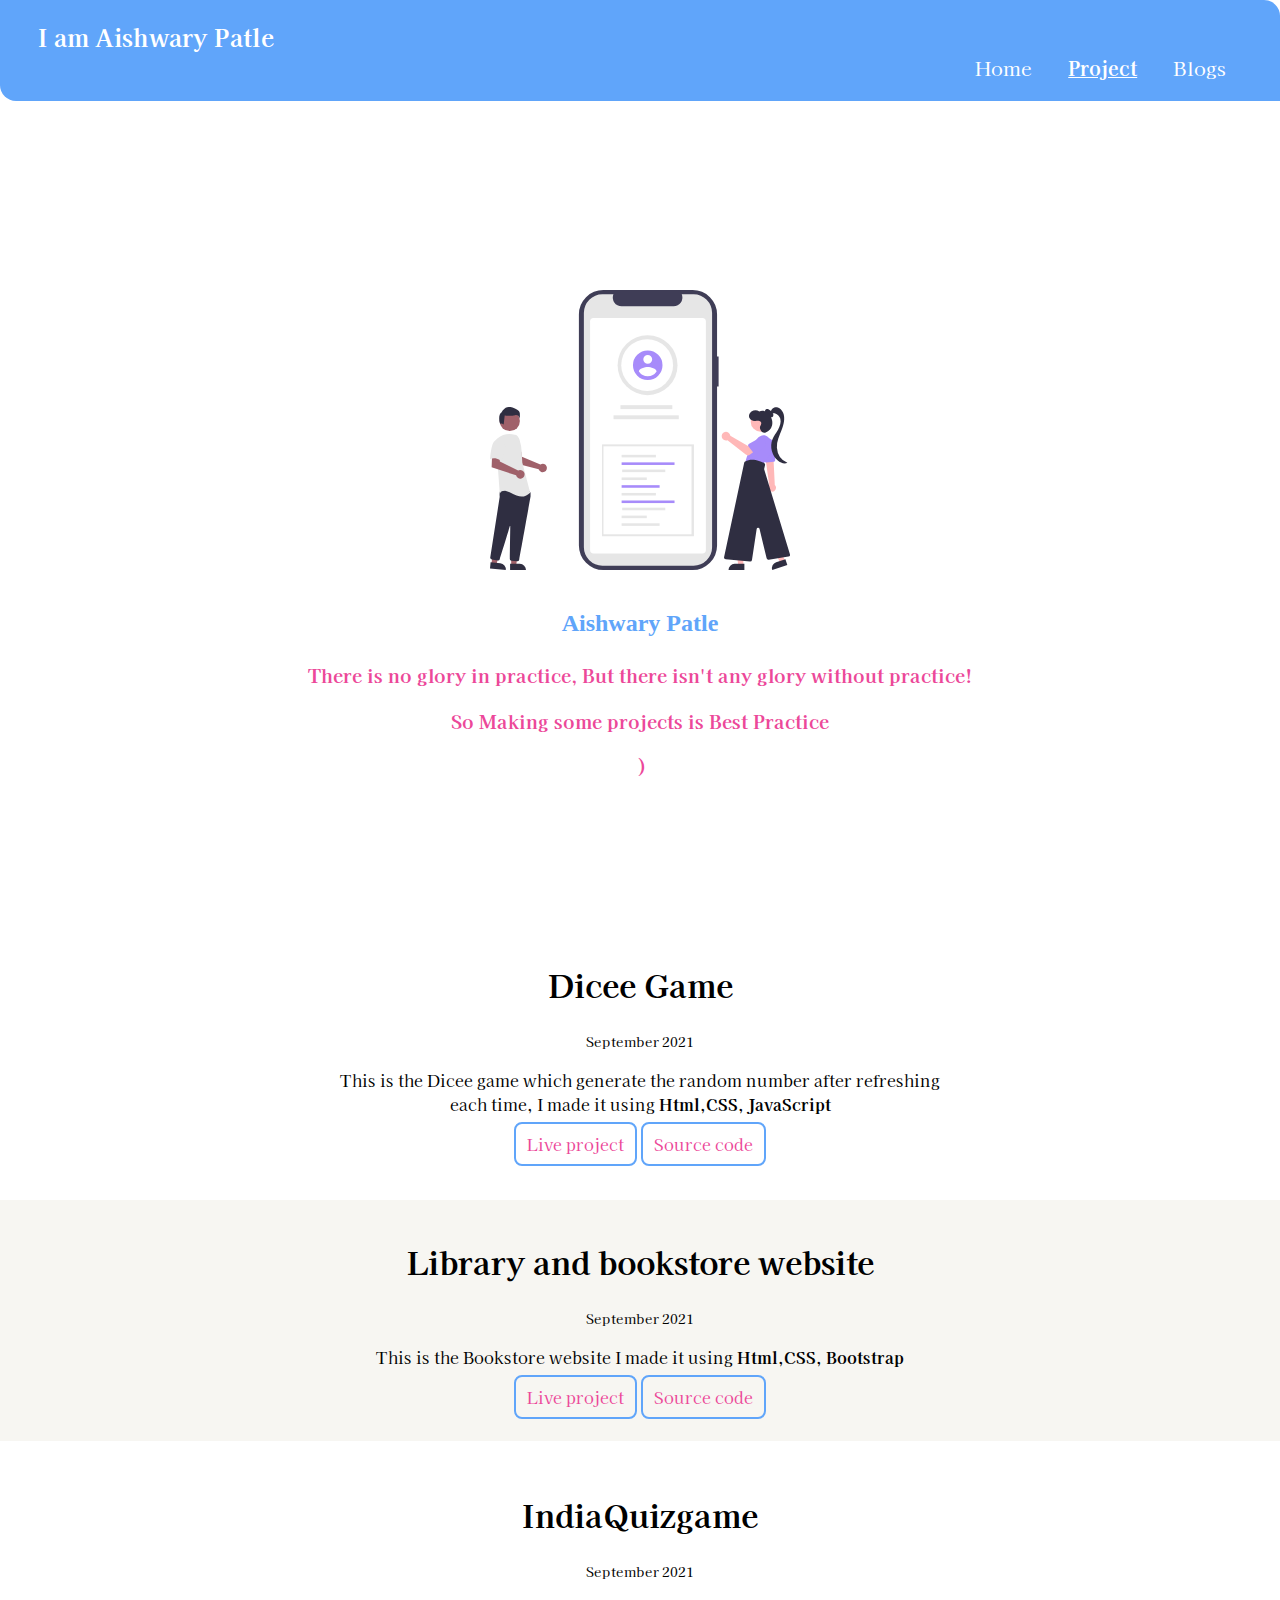
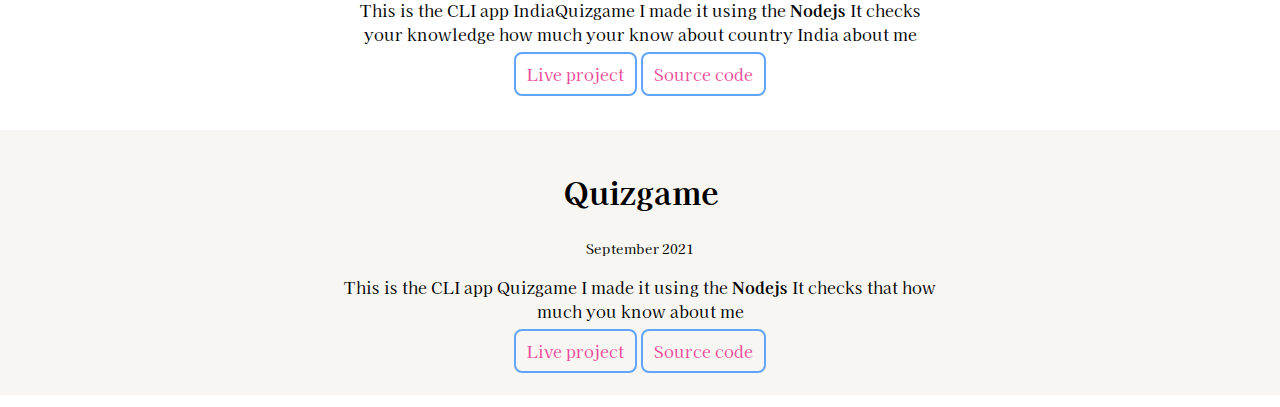
==== project.html @ fd7eb652 "docs ; Added a new page" ====
<!DOCTYPE html>
<html lang="en">

<head>
    <meta charset="UTF-8">
    <meta http-equiv="X-UA-Compatible" content="IE=edge">
    <meta name="viewport" content="width=device-width, initial-scale=1.0">
    <title>Aishwary Patle|Projects</title>
    <link rel="stylesheet" href="style.css">
    <link rel="stylesheet" href="responsive.css">
    <script defer src="https://use.fontawesome.com/releases/v5.0.7/js/all.js"></script>
</head>

<body>

    <!-- navigation -->
    <nav class="navigation container">
        <div class="nav-class">I am Aishwary Patle</div>
        <ul class=" list-non-bullet nav-pills">

            <li class="list-inline">
                <a class="nav-link " href="index.html">Home</a>
            </li>
            <li class="list-inline">
                <a class="nav-link link-active" href="project.html">Project</a>
            </li>
            <li class="list-inline">
                <a class="nav-link " href="Blog.html">Blogs</a>
            </li>
        </ul>
    </nav>

    <!-- Header -->

    <header class="hero">
        <img class="hero-img" src="images/project.svg" alt="">
        <h3 class="hero-heading">Aishwary Patle</h3>
        <h3 class="hero-heading-3">There is no glory in practice,
            But there isn't any glory without practice!

            <p>So Making some projects is Best Practice </p>
             <i class=" header-icon fas fa-code"></i>  <i
                class=" header-icon  fab fa-js-square"></i>)</h3>
    </header>








    <ol reversed class="list-non-bullet">

        <section class="section ">
            <li>
                <div class="container container-center">
                    <h1>Dicee Game</h1>
                    <img class="section-img" src="Img/Dicee game.png" alt="">
                    <small>September 2021</small>
                    <p>This is the Dicee game which generate the random number after refreshing each time, I made it using <b>Html,CSS, JavaScript</b>
                    </p>
                    <p>
                        <a class=" link secondary-link"
                            href="https://dicee-play.netlify.app/">Live project</a>
                        <a class=" link secondary-link" href="https://github.com/rohitturkar/Dicee-gameplay">Source code</a>
                    </p>


                </div>

            </li>
        </section>

        <section class="section ow">
            <li>
                <div class="container container-center">
                    <h1>Library and bookstore website</h1>
                    <img class="section-img" src="Img/bookstores.png" alt="">
                    <small>September 2021</small>
                    <p>This is the Bookstore website I made it using <b>Html,CSS, Bootstrap</b>
                    </p>
                    <p>
                        <a class=" link secondary-link"
                            href="https://books-library-store.netlify.app/">Live project</a>
                        <a class=" link secondary-link" href="https://github.com/rohitturkar/Books-Library-Store">Source code</a>
                    </p>


                </div>

            </li>
        </section>

        <section class="section">
            <li>
                <div class="container container-center">
                    <h1>IndiaQuizgame</h1>
                    <img class="section-img" src="Img/quiz-game.png" alt="">
                    <small>September 2021</small>
                    <p>This is the CLI app IndiaQuizgame I made it using the <b>Nodejs</b> It checks your knowledge how
                        much your know about country India
                        about me
                    </p>
                    <p>
                        <a class=" link secondary-link"
                            href="https://replit.com/@Rohitturkar/Indiaquizgame?embed=1&output=1#index.js">Live project</a>
                        <a class=" link secondary-link" href="https://github.com/rohitturkar/Indiaquizgame">Source code</a>
                    </p>


                </div>

            </li>
        </section>

        <section class="section ow">
            <li>
                <div class="container container-center">
                    <h1>Quizgame</h1>
                    <img class="section-img" src="Img/quiz-game.png" alt="">
                    <small>September 2021</small>
                    <p>This is the CLI app Quizgame I made it using the <b>Nodejs</b> It checks that how much you know
                        about me
                    </p>
                    <p>
                        <a class=" link secondary-link"
                            href="https://replit.com/@Rohitturkar/Quizgame?embed=1&output=1">Live project</a>
                        <a class=" link secondary-link" href="https://github.com/rohitturkar/Quizgame">Source code</a>
                    </p>
                </div>
            </li>
        </section>

    </ol>

</body>

</html>
---- style.css ----
@import url('https://fonts.googleapis.com/css2?family=Kaisei+HarunoUmi:wght@500&display=swap');

:root{
  
   --primary-color:#60A5FA;
   --dark-gray:#EC4899;
   --off-white:#F7F6F2;
}

body{
    font-family: 'Kaisei HarunoUmi', serif;
    margin:0px;
}
hr{
    margin:1rem 0rem;
}
/**container**/
.container{
    padding-left:1cm;
    padding-right:1cm;
}

.container-center{
    max-width:600px;
    margin: auto;

}
.nav-link{
    text-decoration:none;
    }

    /* list */
.list-non-bullet{
    list-style:none;
    padding-inline-start: 0px;
    margin-block-start: 0rem;
    margin-block-end: 0rem;
     }
     .list-inline{
        display: inline;
        padding:0rem 1rem;
     }



/* _________________navigation_________________*/

.navigation{
    background-color: var(--primary-color);
    color:white;
    padding-top: .5cm;
    padding-bottom: .5cm;;
    border-bottom-left-radius:1rem;
    border-top-right-radius:1rem;
    
}
.navigation .nav-class{
    border: #FF5C58;
    font-weight:bold;
    font-size:1.5rem;
}
.navigation .nav-pills{
    text-align:right;
}

.navigation li a{
    color:white;
    font-size:1.2rem;
}
.navigation .link-active{
        font-weight:bold;
        text-decoration:underline;
}


/* ____________Header___________ */

.hero{
    padding-top: 5cm;
    padding-bottom: 3cm;
}
.hero-heading{
    text-align:center;
    font-size: larger;
    font-family: 'Libre Baskerville', serif;
    
}
.hero .hero-img{
  max-width:300px;
  width:100%;
  display:block;
  margin:auto;
}

.hero .hero-heading{
    padding-top:1rem;
    font-size:1.5rem;
    text-align:center;
    color:var(--primary-color);

}
.hero .hero-heading-3{
   text-align:center;
   color:var(--dark-gray);
}
.header-icon{
    color:#FF5C58;
    padding:2px 1px ;
 
}

   /* ___________section__________ */
.section{
padding:1rem;
text-align: center;
margin:12px auto;


}
.section
.container-container-center{
    color: black;
}
.section h1{
   text-align:center;
   /* padding:0.5rem; */
}
.section-img{
    max-width: 300px;
    display: block;
    width: 100%;
    margin: auto;
}
.li{
    list-style-position: outside;
    font-style: italic;
}




.ow{
   background-color: var(--off-white);
}
.footer{
    background-color: var(--primary-color);
    padding:1rem;
    text-align:center;
    color:white; 
    border-top-right-radius:1rem;
    border-bottom-left-radius:1rem;
}
.footer-head{
    font-weight:bold;
    margin-bottom:1rem;
}
.footer-link{
    color:white;
    font-weight:bold;
    text-decoration:none;
}
.footer ul{
    padding-inline-start:0px;
}
.primary-link{
    text-align:center;
    width:8rem;
    display:block;
    margin:1rem auto;
    padding: 0.8rem 0.2rem;
    background-color:var(--primary-color);
    border-radius:0.5rem;
    color:white;
}
.secondary-link{
    text-align:center;
    padding: 0.5rem 0.7rem;
    border-radius:0.5rem;
    color:var(--dark-gray);
    border:2px solid var(--primary-color)
}
.secondary-link:hover{
    color:white;
    background-color: #FF5C58;
    border:2px solid white;
}
.link{
    text-decoration: none;
}
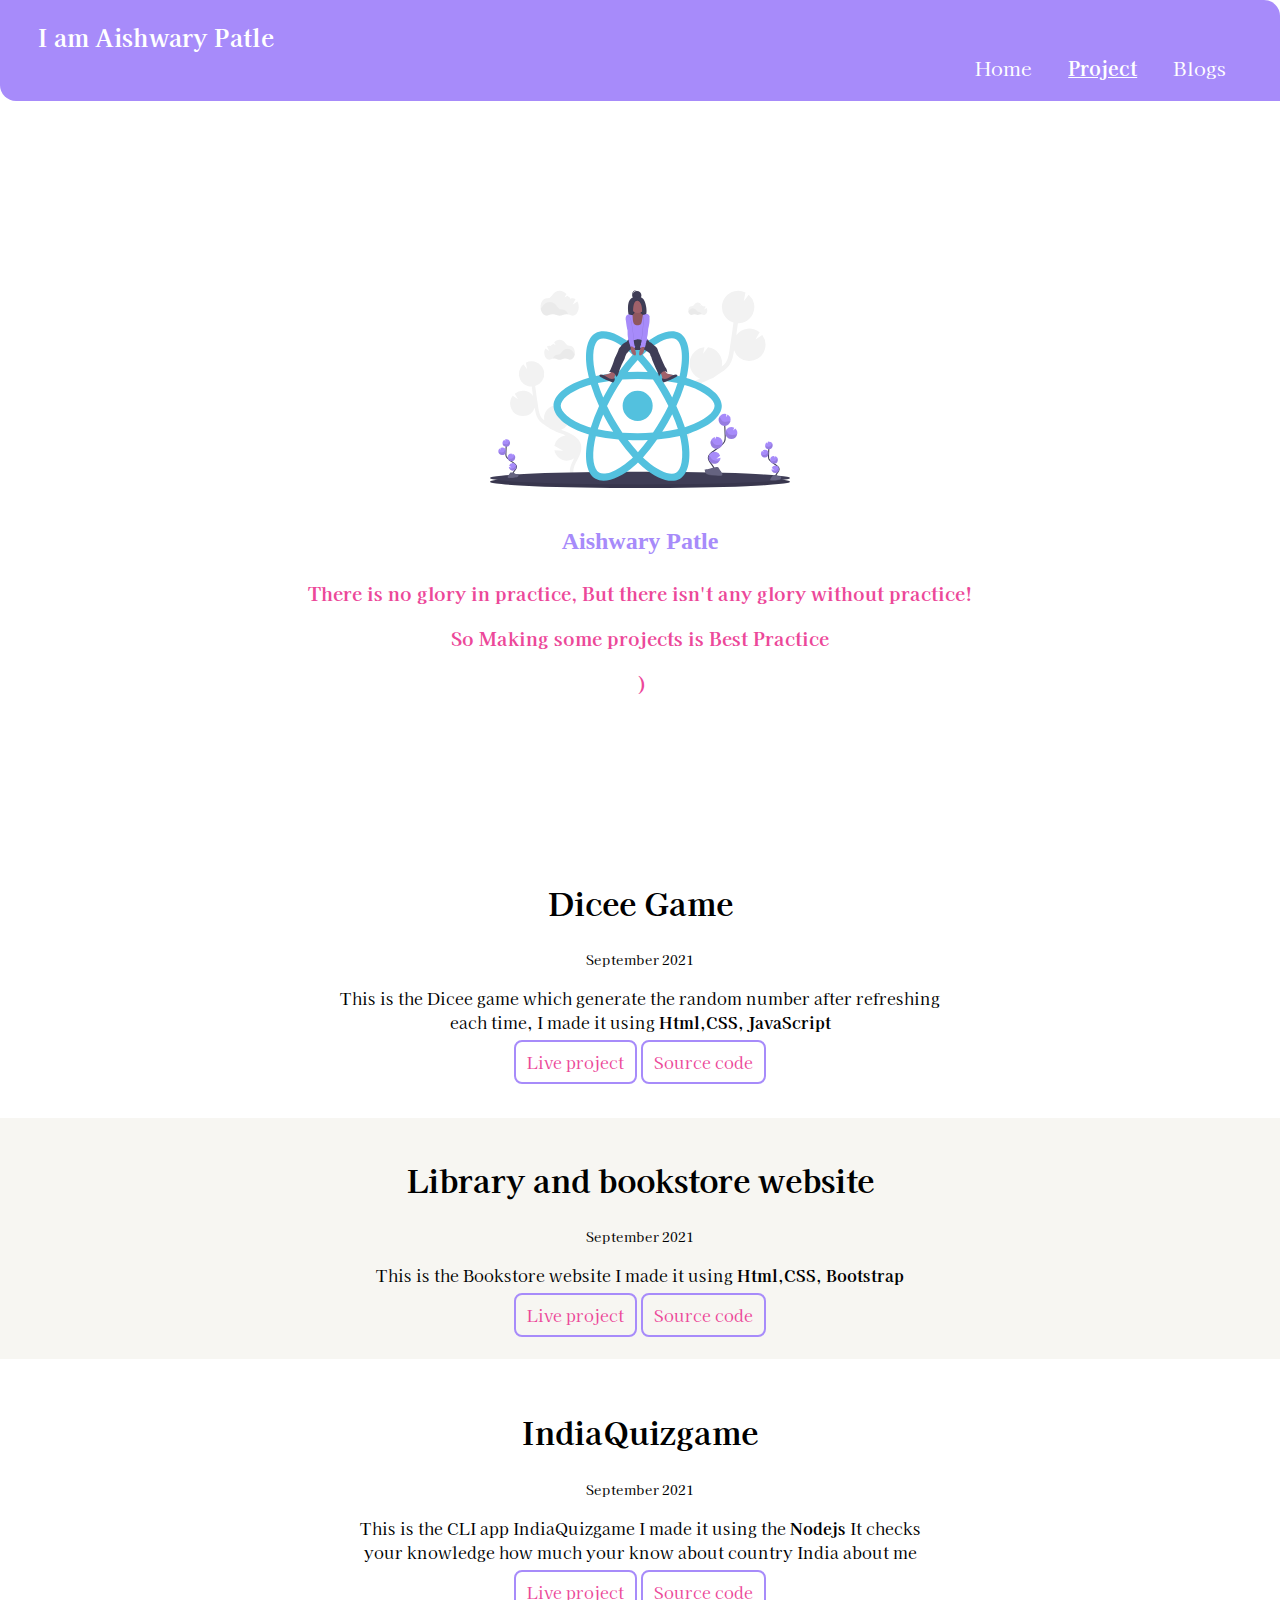
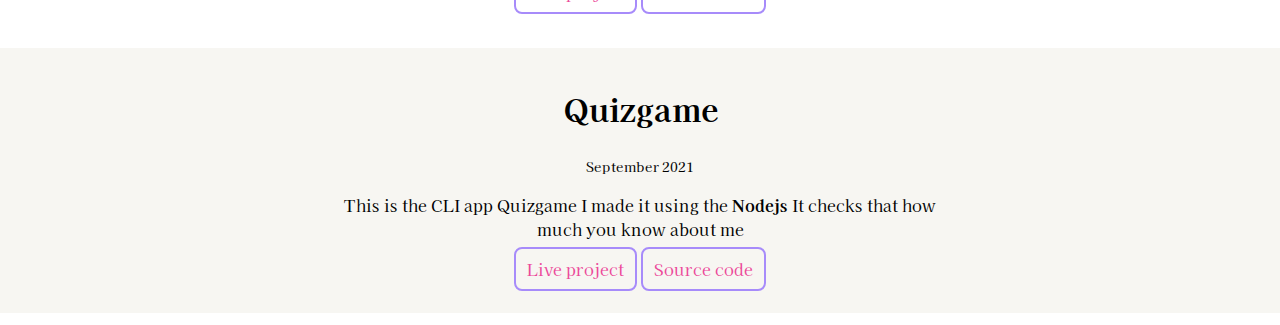
==== commit e3f50dee: "fix: Code changed" ====
--- a/project.html
+++ b/project.html
@@ -33,8 +33,9 @@
     <!-- Header -->
 
     <header class="hero">
-        <img class="hero-img" src="images/project.svg" alt="">
-        <h3 class="hero-heading">Aishwary Patle</h3>
+        <div>
+        <img class="hero-img" src="images/react.svg" alt="">
+       <h3 class="hero-heading">Aishwary Patle</h3>       
         <h3 class="hero-heading-3">There is no glory in practice,
             But there isn't any glory without practice!
 
--- a/style.css
+++ b/style.css
@@ -2,7 +2,7 @@
 
 :root{
   
-   --primary-color:#60A5FA;
+   --primary-color:#A78BFA;
    --dark-gray:#EC4899;
    --off-white:#F7F6F2;
 }
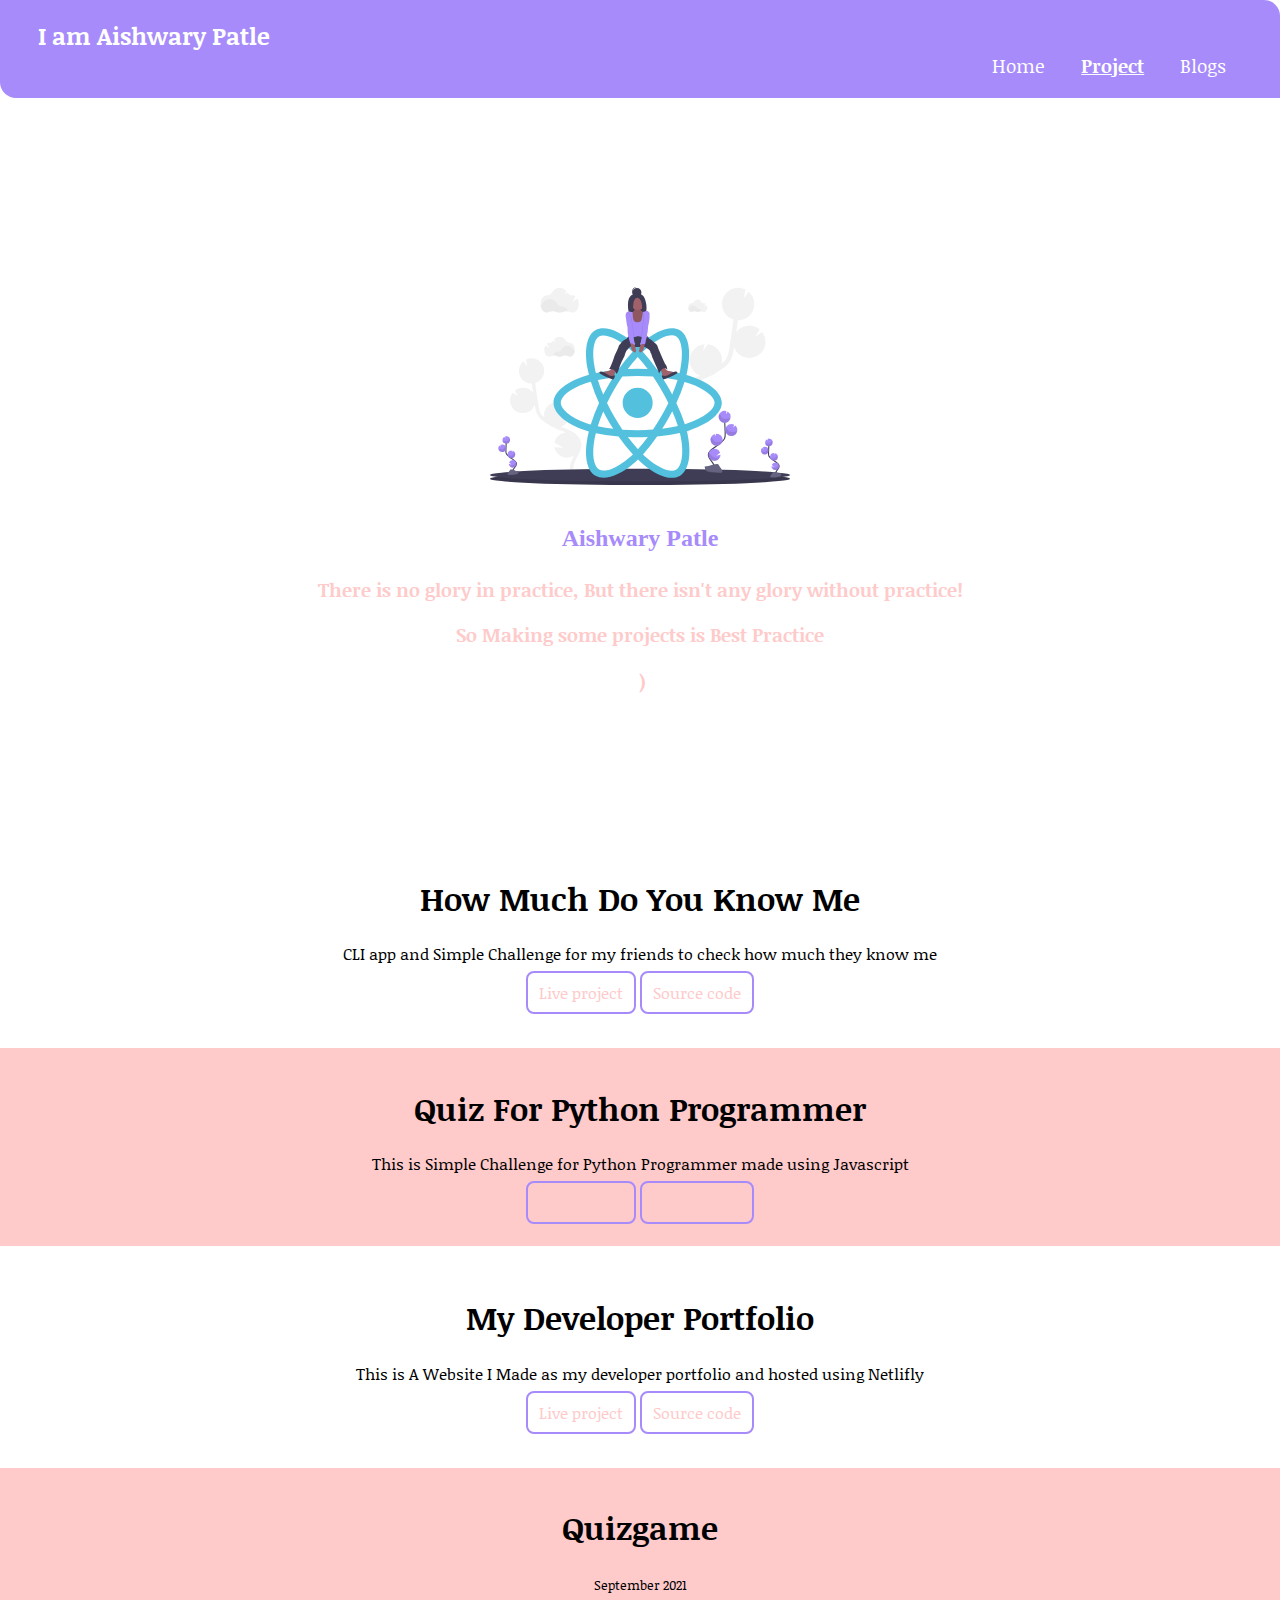
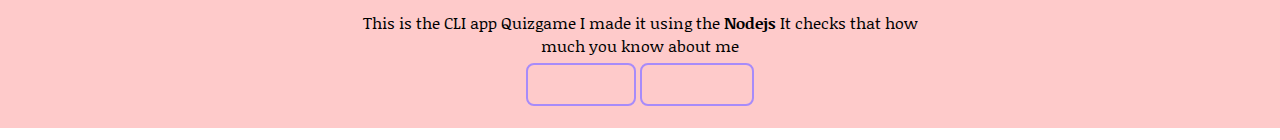
==== commit 8d630462: "fix : Code changed" ====
--- a/project.html
+++ b/project.html
@@ -56,18 +56,15 @@
         <section class="section ">
             <li>
                 <div class="container container-center">
-                    <h1>Dicee Game</h1>
-                    <img class="section-img" src="Img/Dicee game.png" alt="">
-                    <small>September 2021</small>
-                    <p>This is the Dicee game which generate the random number after refreshing each time, I made it using <b>Html,CSS, JavaScript</b>
+                    <h1>How Much Do You Know Me</h1>
+                    
+                     <p>CLI app and Simple Challenge for my friends to check how much they know me 
                     </p>
                     <p>
                         <a class=" link secondary-link"
-                            href="https://dicee-play.netlify.app/">Live project</a>
-                        <a class=" link secondary-link" href="https://github.com/rohitturkar/Dicee-gameplay">Source code</a>
+                            href="https://replit.com/@AishWarYPatlE/QuizGame-ToKNowMe-UsingCLI?embed=true#index.js">Live project</a>
+                        <a class=" link secondary-link" href="https://github.com/Aishwarypatle/QuizGame-ToKNowMe-UsingCLI">Source code</a>
                     </p>
-
-
                 </div>
 
             </li>
@@ -76,15 +73,14 @@
         <section class="section ow">
             <li>
                 <div class="container container-center">
-                    <h1>Library and bookstore website</h1>
-                    <img class="section-img" src="Img/bookstores.png" alt="">
-                    <small>September 2021</small>
-                    <p>This is the Bookstore website I made it using <b>Html,CSS, Bootstrap</b>
-                    </p>
+                    <h1>Quiz For Python Programmer</h1>
+                    
+                    
+                    <p>This is Simple Challenge for Python Programmer made using Javascript</p>
                     <p>
                         <a class=" link secondary-link"
-                            href="https://books-library-store.netlify.app/">Live project</a>
-                        <a class=" link secondary-link" href="https://github.com/rohitturkar/Books-Library-Store">Source code</a>
+                            href="https://replit.com/@AishWarYPatlE/QuizGame-AbutPython?embed=true#index.js">Live project</a>
+                        <a class=" link secondary-link" href="https://github.com/Aishwarypatle/QuizGame-AbutPython">Source code</a>
                     </p>
 
 
@@ -96,17 +92,14 @@
         <section class="section">
             <li>
                 <div class="container container-center">
-                    <h1>IndiaQuizgame</h1>
-                    <img class="section-img" src="Img/quiz-game.png" alt="">
-                    <small>September 2021</small>
-                    <p>This is the CLI app IndiaQuizgame I made it using the <b>Nodejs</b> It checks your knowledge how
-                        much your know about country India
-                        about me
-                    </p>
+                    <h1>My Developer Portfolio</h1>
+                    
+                   
+                    <p>This is A Website I Made as my developer portfolio and hosted using Netlifly </p>
                     <p>
                         <a class=" link secondary-link"
-                            href="https://replit.com/@Rohitturkar/Indiaquizgame?embed=1&output=1#index.js">Live project</a>
-                        <a class=" link secondary-link" href="https://github.com/rohitturkar/Indiaquizgame">Source code</a>
+                            href="https://aishwarypatle.netlify.app/">Live project</a>
+                        <a class=" link secondary-link" href="https://github.com/Aishwarypatle/DevPortfolio">Source code</a>
                     </p>
 
 
--- a/style.css
+++ b/style.css
@@ -1,14 +1,13 @@
-@import url('https://fonts.googleapis.com/css2?family=Kaisei+HarunoUmi:wght@500&display=swap');
+@import url('https://fonts.googleapis.com/css2?family=Noticia+Text&display=swap');
 
 :root{
   
    --primary-color:#A78BFA;
-   --dark-gray:#EC4899;
-   --off-white:#F7F6F2;
+   --dark-gray:#FECACA;;
 }
 
 body{
-    font-family: 'Kaisei HarunoUmi', serif;
+    font-family: 'Noticia Text', serif;
     margin:0px;
 }
 hr{
@@ -55,7 +54,7 @@
     
 }
 .navigation .nav-class{
-    border: #FF5C58;
+    border: #FECACA;
     font-weight:bold;
     font-size:1.5rem;
 }
@@ -104,7 +103,7 @@
    color:var(--dark-gray);
 }
 .header-icon{
-    color:#FF5C58;
+    color:#FECACA;
     padding:2px 1px ;
  
 }
@@ -119,7 +118,7 @@
 }
 .section
 .container-container-center{
-    color: black;
+    background-color: #FECACA;
 }
 .section h1{
    text-align:center;
@@ -140,7 +139,7 @@
 
 
 .ow{
-   background-color: var(--off-white);
+   background-color: #FECACA;;
 }
 .footer{
     background-color: var(--primary-color);
